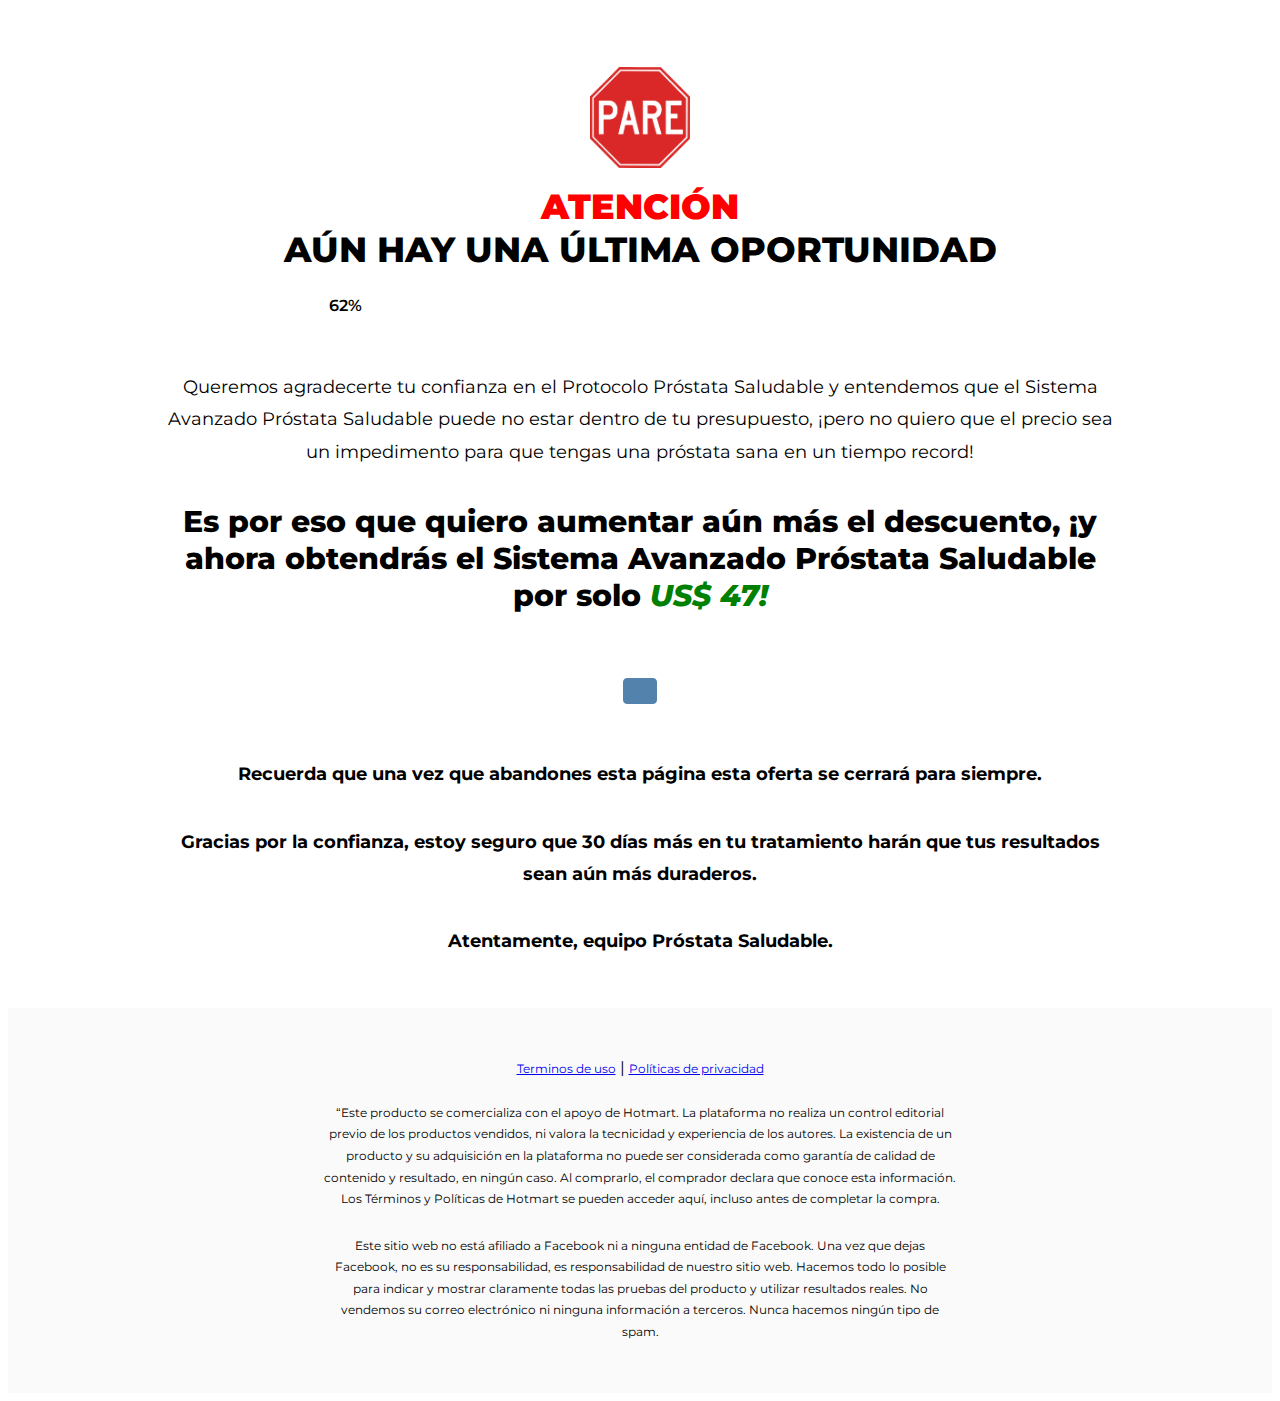
==== downsell1/index.html @ adcddc87 "Add files via upload" ====
<!doctype html>
<html>
<head>
<meta charset="UTF-8">
<meta name="viewport" content="width=device-width, initial-scale=1">
<title>Última oportunidad</title>

<link href="assets/style.css" type="text/css" rel="stylesheet" media="all">


<link href="https://cdn.jsdelivr.net/npm/bootstrap@5.3.0-alpha3/dist/css/bootstrap.min.css" rel="stylesheet" integrity="sha384-KK94CHFLLe+nY2dmCWGMq91rCGa5gtU4mk92HdvYe+M/SXH301p5ILy+dN9+nJOZ" crossorigin="anonymous">


<!-- Google tag (gtag.js) -->
<script async src="https://www.googletagmanager.com/gtag/js?id=G-WHC0YD20HK"></script>
<script>
  window.dataLayer = window.dataLayer || [];
  function gtag(){dataLayer.push(arguments);}
  gtag('js', new Date());

  gtag('config', 'G-WHC0YD20HK');
</script>

<!-- Google tag (gtag.js) -->
<script async src="https://www.googletagmanager.com/gtag/js?id=AW-11221471308"></script>
<script>
  window.dataLayer = window.dataLayer || [];
  function gtag(){dataLayer.push(arguments);}
  gtag('js', new Date());

  gtag('config', 'AW-11221471308');
</script>

</head>
<body>


<header class="header" id="header">
<div class="container">
<div class="row">
<div class="col-12">
  <div style="display: flex; justify-content: center; align-items: center; height: 15vh;">
  <img src="img/placa-de-pare.png" style="width: 100px; margin-bottom: 10px; margin-top: 10px;">
</div>
<h1><span>ATENCIÓN</span> <br> AÚN HAY UNA ÚLTIMA OPORTUNIDAD</h1>
<div class="barra-progresso">
<div class="progress">
<div class="progress-bar progress-bar-striped progress-bar-animated" role="progressbar" aria-label="Animated striped green" aria-valuenow="62" aria-valuemin="0" aria-valuemax="100" style="width: 82%"></div>
<span>62%</span>
</div>
</div>
</div>
</div>
</div>
</header>


<main class="main" id="main">
<section class="conetudo" id="conteudo">
<div class="container">
<div class="row">
<div class="col-12">
<p>Queremos agradecerte tu confianza en el Protocolo Próstata Saludable y entendemos que el Sistema Avanzado Próstata Saludable puede no estar dentro de tu presupuesto, ¡pero no quiero que el precio sea un impedimento para que tengas una próstata sana en un tiempo record!</p>
<h5>Es por eso que quiero aumentar aún más el descuento, ¡y ahora obtendrás el Sistema Avanzado Próstata Saludable por solo <span class="green">US$ 47!</span></h5>
<br>


   <script src="https://pay.octuspay.com/oneclickupsell.js?20230902"></script>
            <div style="text-align:center" id="upselljknFDnkjdfnuFDhjkF384">
              <button id="triggerofferjdomJnduSMNKF"
                style="background-color:#5383ad;padding:12px 16px;cursor:pointer;color:#FFFFFF;font-weight:600;border-radius:4px;border:1px solid #5383AD;font-size:20px; margin-top:10px;"></button>
              <div id="recuse-offerjsiuNiuMKCH89"
                style="margin-top:1rem;cursor:pointer;font-size:16px;text-decoration:underline;font-family:sans-serif;">
              </div>
            </div>
            <script>
              const octusUpsell9h3Dj32f = "OF-29536532fe";
              var octusNextPagejd93jDiDmML3 = "https://prostatasaludable.site/octus/upsell2";
              var octusNextPageDownsellkfiEOncismK = "https://prostatasaludable.site/octus/upsell2";
              var textAcceptnijiejDEjnuOIUDFU = "Sí, quiero esto";
              var textRejectniuiu3niuNUIEIU = "No...";
            </script>
      

  </div>
</div>

  <br>
  <br>

  <script src="https://ajax.googleapis.com/ajax/libs/jquery/3.5.1/jquery.min.js"></script>

<!--Início do codigo para delay de conteudo-->
<style>
    .esconder {
        display: none;
    }
</style>

<script>
        $(document).ready(function() {
        setTimeout(() => {
            $('.esconder').fadeIn('slow');
        }, 0 * 1 * 1000) // 30 é a quantidade em segundos do delay
    })
</script>
<!--Fim do codigo para delay de conteudo-->

<p><b>Recuerda que una vez que abandones esta página esta oferta se cerrará para siempre.</b></p>
<p><b>Gracias por la confianza, estoy seguro que 30 días más en tu tratamiento harán que tus resultados sean aún más duraderos.</b></p>
<p><b>Atentamente, equipo Próstata Saludable.</b></p>
</div>
</div>
</div>
</section>
</main>


<footer class="footer" id="footer">
<div class="container">
<div class="row">
<div class="col-12">
<a href="https://prostatasaludable.site/terminos-de-uso/">Terminos de uso</a> <span>|</span> <a href="https://prostatasaludable.site/politicas-de-privacidad/">Políticas de privacidad</a>
<p>“Este producto se comercializa con el apoyo de Hotmart. La plataforma no realiza un control editorial previo de los productos vendidos, ni valora la tecnicidad y experiencia de los autores. La existencia de un producto y su adquisición en la plataforma no puede ser considerada como garantía de calidad de contenido y resultado, en ningún caso. Al comprarlo, el comprador declara que conoce esta información. Los Términos y Políticas de Hotmart se pueden acceder aquí, incluso antes de completar la compra.</p>
<p>Este sitio web no está afiliado a Facebook ni a ninguna entidad de Facebook. Una vez que dejas Facebook, no es su responsabilidad, es responsabilidad de nuestro sitio web. Hacemos todo lo posible para indicar y mostrar claramente todas las pruebas del producto y utilizar resultados reales. No vendemos su correo electrónico ni ninguna información a terceros. Nunca hacemos ningún tipo de spam.</p>
</div>
</div>
</div>
</footer>

<script src="/cdn-cgi/scripts/7d0fa10a/cloudflare-static/rocket-loader.min.js" data-cf-settings="e50d6d30724ffc51e180db82-|49" defer></script></body>
</html>
---- downsell1/assets/style.css ----
@charset "UTF-8";@import 'https://fonts.googleapis.com/css2?family=Montserrat:ital,wght@0,100;0,200;0,300;0,400;0,500;0,600;0,700;0,800;0,900;1,100;1,200;1,300;1,400;1,500;1,600;1,700;1,800;1,900&display=swap';html,body{font-family:montserrat,sans-serif!important}header.header{margin:50px auto}header.header h1{text-align:center;font-size:35px;font-weight:800;margin:0 auto 25px}header.header h1 span{color:red;font-weight:900}.barra-progresso{clear:both;display:block;width:50%;margin:0 auto}.progress{height:25px!important}.progress-bar{background-color:green!important}.progress span{font-size:16px;font-weight:600;margin:1px 0 0 5px}img.addisfuncao{clear:both;display:block;width:50%;margin:25px auto 0}main#main{width:75%;margin:0 auto}main#main p{font-size:18px;line-height:1.8;margin:0 auto 35px;text-align:center}main#main h2,main#main h5{text-align:center;font-size:30px;font-weight:800;margin:0 auto 35px}.list{clear:both;display:block;width:75%;margin:0 auto}.list p{text-align:left!important}.list p span{font-weight:700;font-size:19px}main#main h3{text-align:center;font-size:25px;font-weight:800;margin:0 auto 35px}main#main h4{text-align:center;font-size:20px;font-weight:800;margin:0 auto 25px}main#main h4 span{color:#fff;background:red;padding:5px 10px}span.red{color:red;font-style:italic}span.green{color:green;font-style:italic}a.cta1,button.trigger,a.cta2,a.cta3{clear:both;display:block;font-size:20px;font-weight:600;text-align:center;margin:0 auto 25px;text-decoration:none}a.cta1{background:green;color:#ff0;padding:20px 0;width:65%;border-radius:10px 10px 10px 10px;-moz-border-radius:10px 10px 10px 10px;-webkit-border-radius:10px 10px 10px 10px}button.trigger{border:none;font-size:16px;background:rgba(255,0,0,.75);color:#fff;width:50%}.popup{z-index:1;position:fixed;top:0;left:0;padding:0;display:flex;justify-content:center;align-items:center;width:100%;height:100%;background-color:rgba(0,0,0,.8);opacity:0;visibility:hidden;transform:scale(1.1);transition:visibility .25s ease-in-out,opacity .25s ease-in-out,transform .25s ease-in-out;-webkit-backdrop-filter:blur(10px);backdrop-filter:blur(10px)}.popup-content{background-color:#fff;padding:25px;width:50%;border-radius:10px 10px 10px 10px;-moz-border-radius:10px 10px 10px 10px;-webkit-border-radius:10px 10px 10px 10px}.close-button{color:red;width:60%;cursor:pointer;padding:5px 10px;text-align:center;clear:both;display:block;margin:0 auto;background-color:#d3d3d3}.close-button:hover{background-color:#a9a9a9}.show-popup{opacity:1;visibility:visible;transform:scale(1)}.popup p{font-size:50px!important}a.cta3{background:green;color:#ff0;padding:20px 0;width:65%;border-radius:10px 10px 10px 10px;-moz-border-radius:10px 10px 10px 10px;-webkit-border-radius:10px 10px 10px 10px}a.cta2{background:green;color:#ff0;padding:20px 0;margin:35px auto 0;width:75%;border-radius:10px 10px 10px 10px;-moz-border-radius:10px 10px 10px 10px;-webkit-border-radius:10px 10px 10px 10px}footer.footer{margin-top:50px;padding:50px 0;background:#fafafa;text-align:center}footer.footer p{text-align:center;font-size:12px;line-height:1.8;width:50%;margin:25px auto 0}footer.footer a{font-size:12px}@media(max-width:700px){header.header h1{font-size:25px}.barra-progresso{width:90%}main#main,img.addisfuncao{width:100%}main#main h2,main#main h5,main#main h3{font-size:20px}.list{width:85%}a.cta1,button.trigger,a.cta2,a.cta3{width:100%}.popup-content{width:95%;padding:20px}.popup-content h3{font-size:16px!important;line-height:1.8;font-weight:600!important}.close-button{width:100%}}
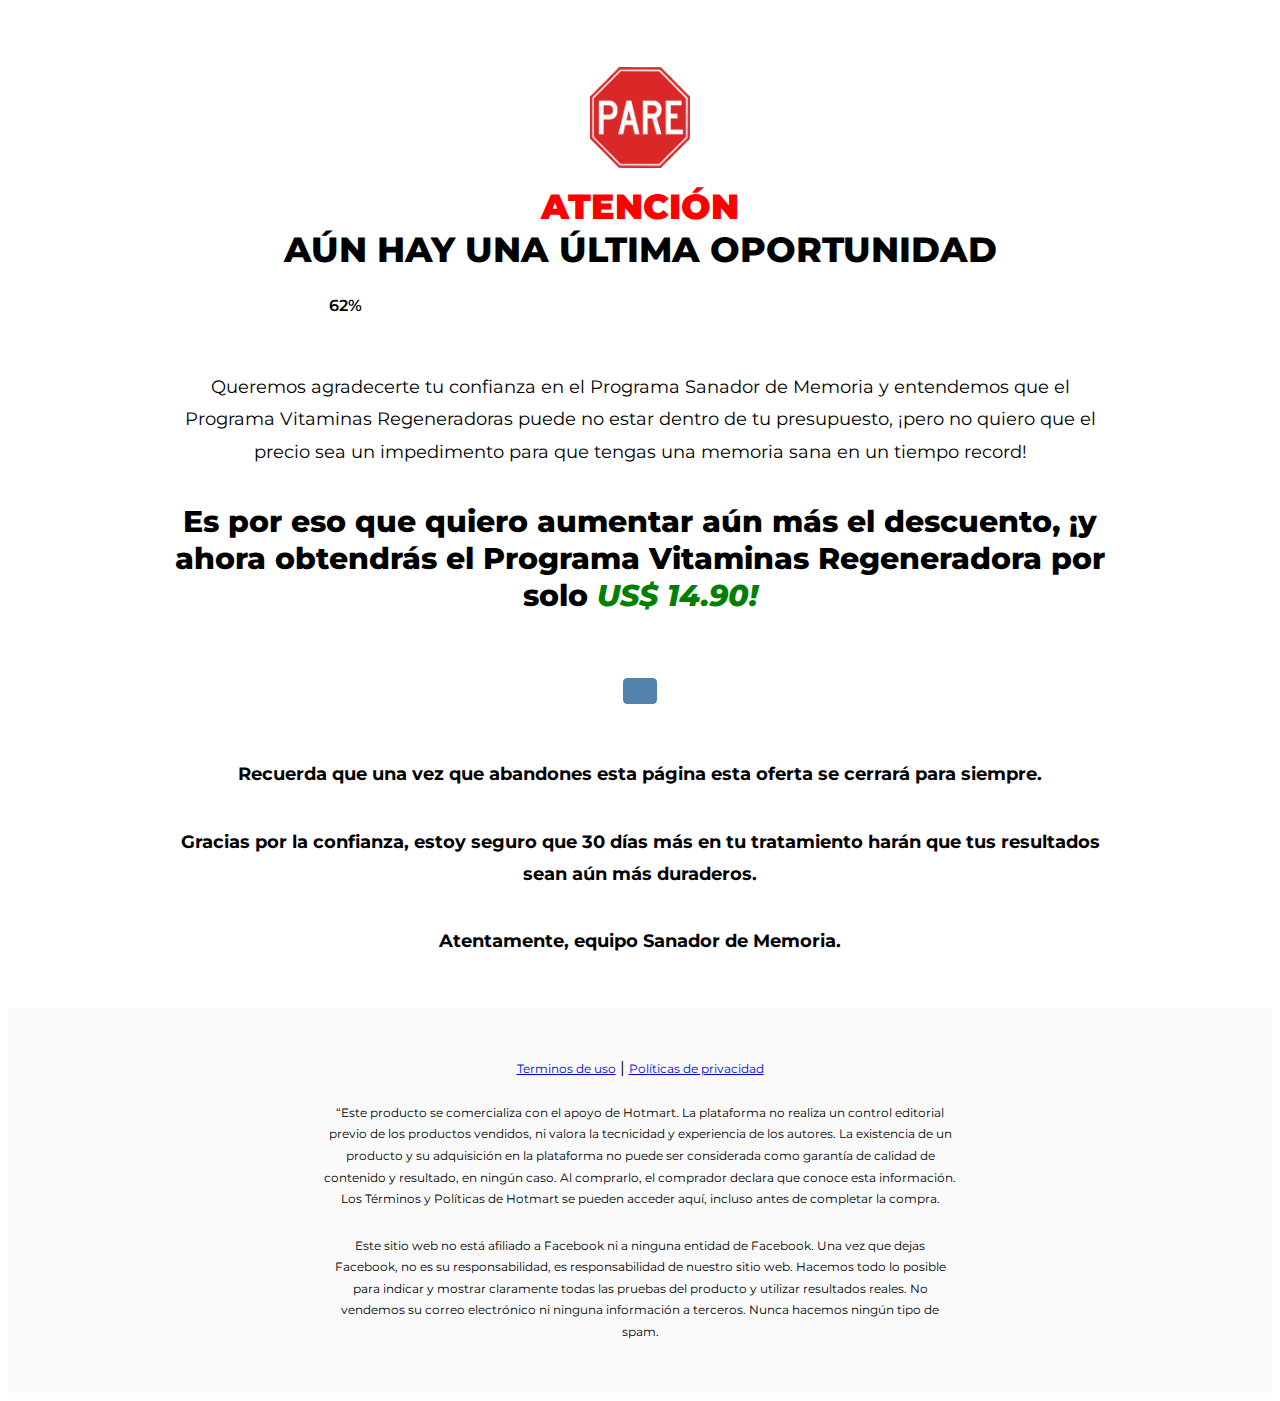
==== commit 54531485: "Update index.html" ====
--- a/downsell1/index.html
+++ b/downsell1/index.html
@@ -60,8 +60,8 @@
 <div class="container">
 <div class="row">
 <div class="col-12">
-<p>Queremos agradecerte tu confianza en el Protocolo Próstata Saludable y entendemos que el Sistema Avanzado Próstata Saludable puede no estar dentro de tu presupuesto, ¡pero no quiero que el precio sea un impedimento para que tengas una próstata sana en un tiempo record!</p>
-<h5>Es por eso que quiero aumentar aún más el descuento, ¡y ahora obtendrás el Sistema Avanzado Próstata Saludable por solo <span class="green">US$ 47!</span></h5>
+<p>Queremos agradecerte tu confianza en el Programa Sanador de Memoria y entendemos que el Programa Vitaminas Regeneradoras puede no estar dentro de tu presupuesto, ¡pero no quiero que el precio sea un impedimento para que tengas una memoria sana en un tiempo record!</p>
+<h5>Es por eso que quiero aumentar aún más el descuento, ¡y ahora obtendrás el Programa Vitaminas Regeneradora por solo <span class="green">US$ 14.90!</span></h5>
 <br>
 
 
@@ -108,7 +108,7 @@
 
 <p><b>Recuerda que una vez que abandones esta página esta oferta se cerrará para siempre.</b></p>
 <p><b>Gracias por la confianza, estoy seguro que 30 días más en tu tratamiento harán que tus resultados sean aún más duraderos.</b></p>
-<p><b>Atentamente, equipo Próstata Saludable.</b></p>
+<p><b>Atentamente, equipo Sanador de Memoria.</b></p>
 </div>
 </div>
 </div>
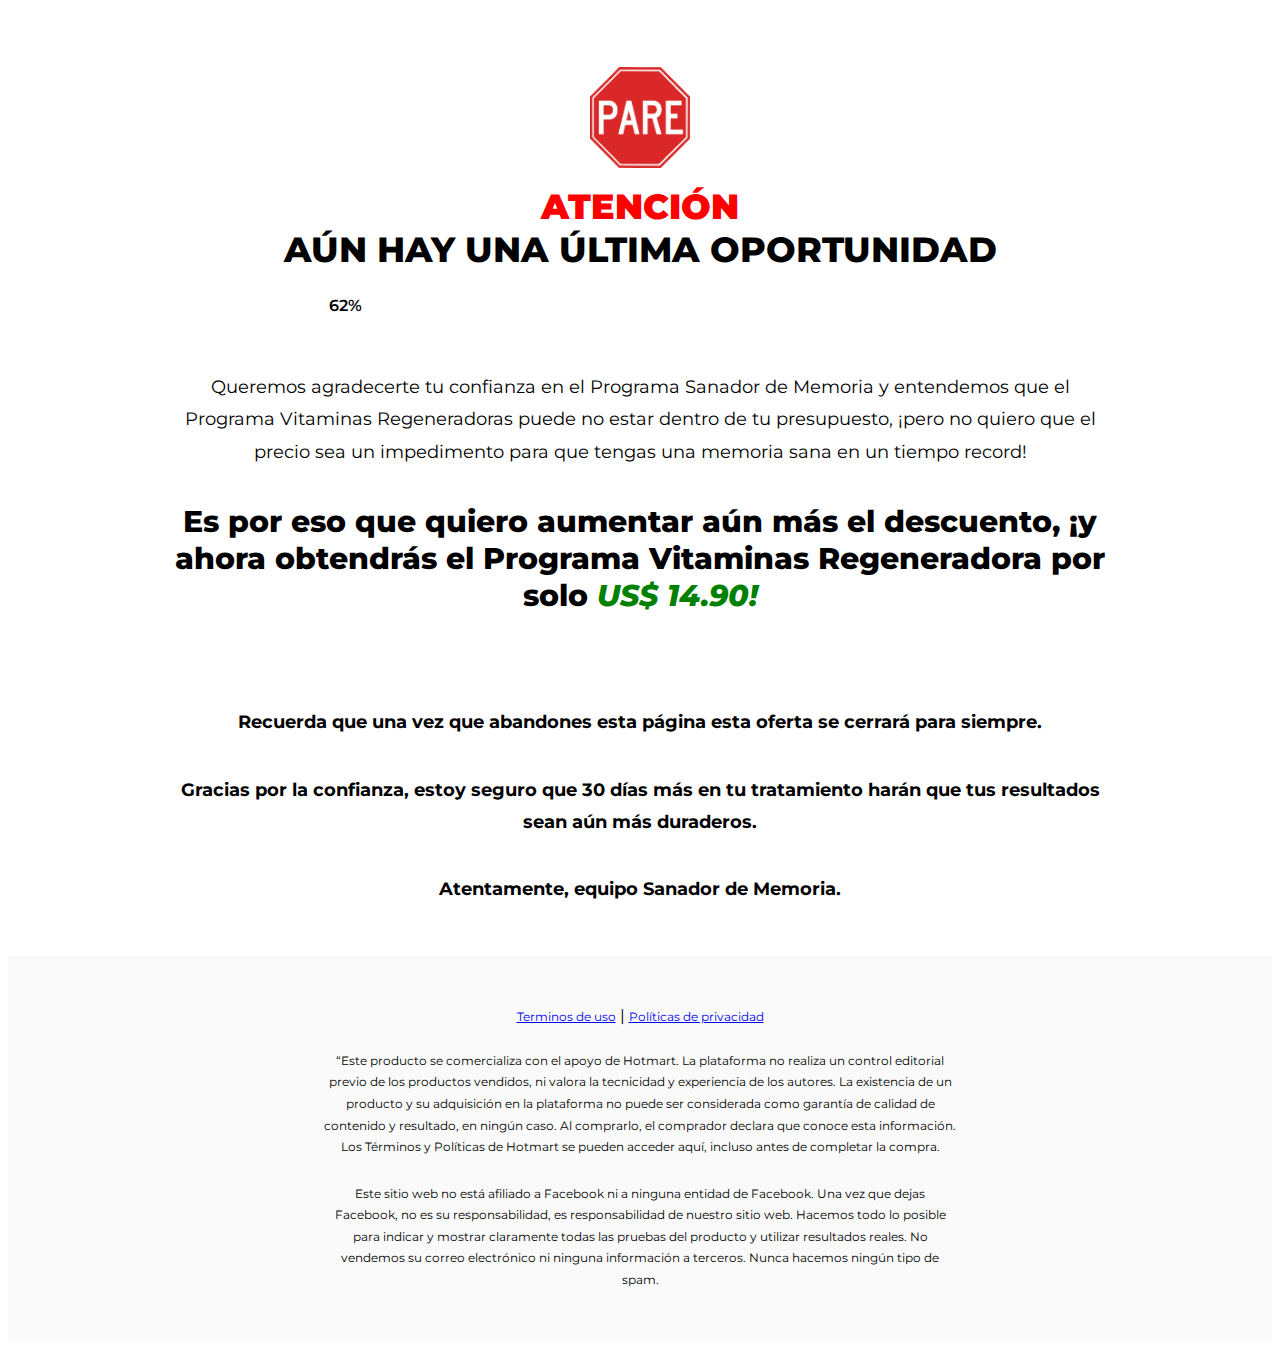
==== commit 68af6802: "Update index.html" ====
--- a/downsell1/index.html
+++ b/downsell1/index.html
@@ -64,22 +64,20 @@
 <h5>Es por eso que quiero aumentar aún más el descuento, ¡y ahora obtendrás el Programa Vitaminas Regeneradora por solo <span class="green">US$ 14.90!</span></h5>
 <br>
 
+<!-- HOTMART - Upsell Widget -->
+<div id="box_hotmart"></div>
+<script src="https://pay.hotmart.com/assets/js/hotmart.upsell_checkout.js"></script>
 
-   <script src="https://pay.octuspay.com/oneclickupsell.js?20230902"></script>
-            <div style="text-align:center" id="upselljknFDnkjdfnuFDhjkF384">
-              <button id="triggerofferjdomJnduSMNKF"
-                style="background-color:#5383ad;padding:12px 16px;cursor:pointer;color:#FFFFFF;font-weight:600;border-radius:4px;border:1px solid #5383AD;font-size:20px; margin-top:10px;"></button>
-              <div id="recuse-offerjsiuNiuMKCH89"
-                style="margin-top:1rem;cursor:pointer;font-size:16px;text-decoration:underline;font-family:sans-serif;">
-              </div>
-            </div>
-            <script>
-              const octusUpsell9h3Dj32f = "OF-29536532fe";
-              var octusNextPagejd93jDiDmML3 = "https://prostatasaludable.site/octus/upsell2";
-              var octusNextPageDownsellkfiEOncismK = "https://prostatasaludable.site/octus/upsell2";
-              var textAcceptnijiejDEjnuOIUDFU = "Sí, quiero esto";
-              var textRejectniuiu3niuNUIEIU = "No...";
-            </script>
+<script>
+opts = {
+key: 'USL-156949-546959-75155ad8d7ca2c6238ef9038036619e7',
+width: '650' ,
+height: '420'
+};
+Upsell.Widget.show(opts);
+</script>
+<!-- HOTMART - Upsell Widget [end] -->
+
       
 
   </div>
